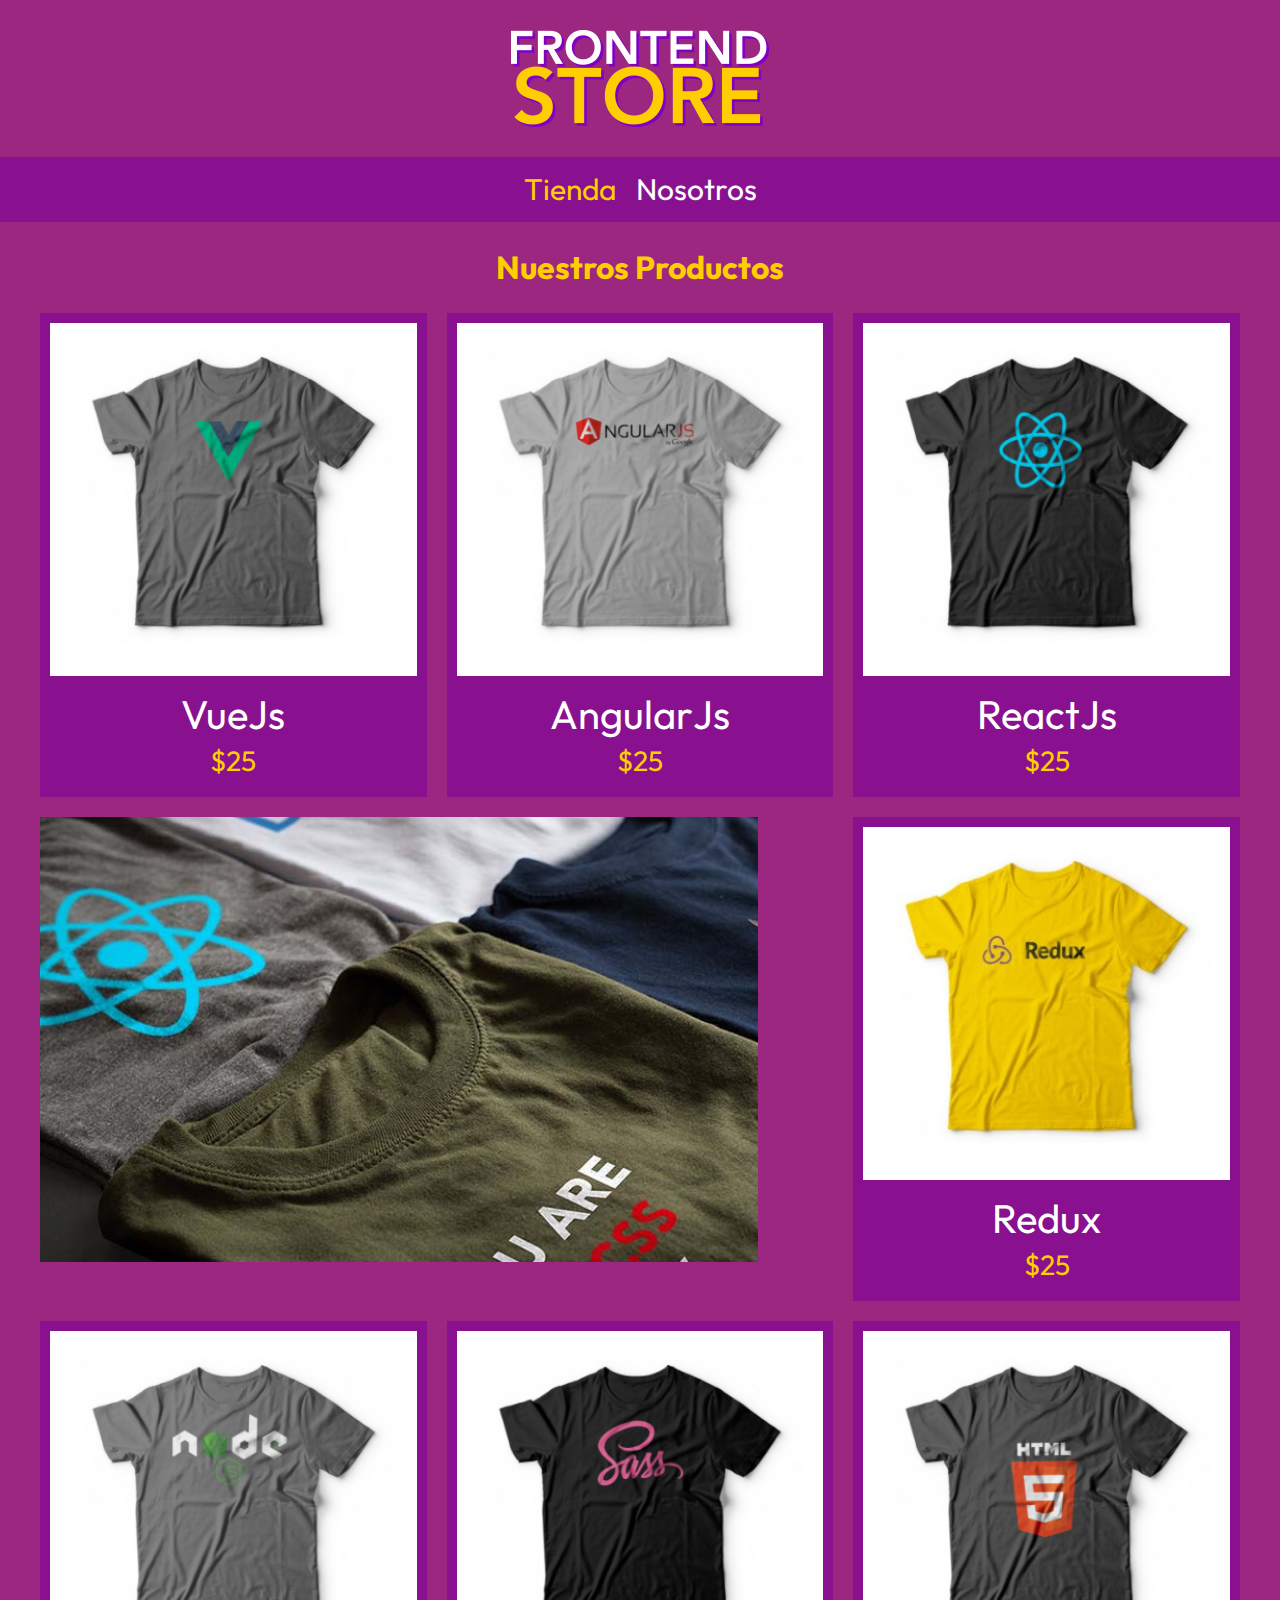
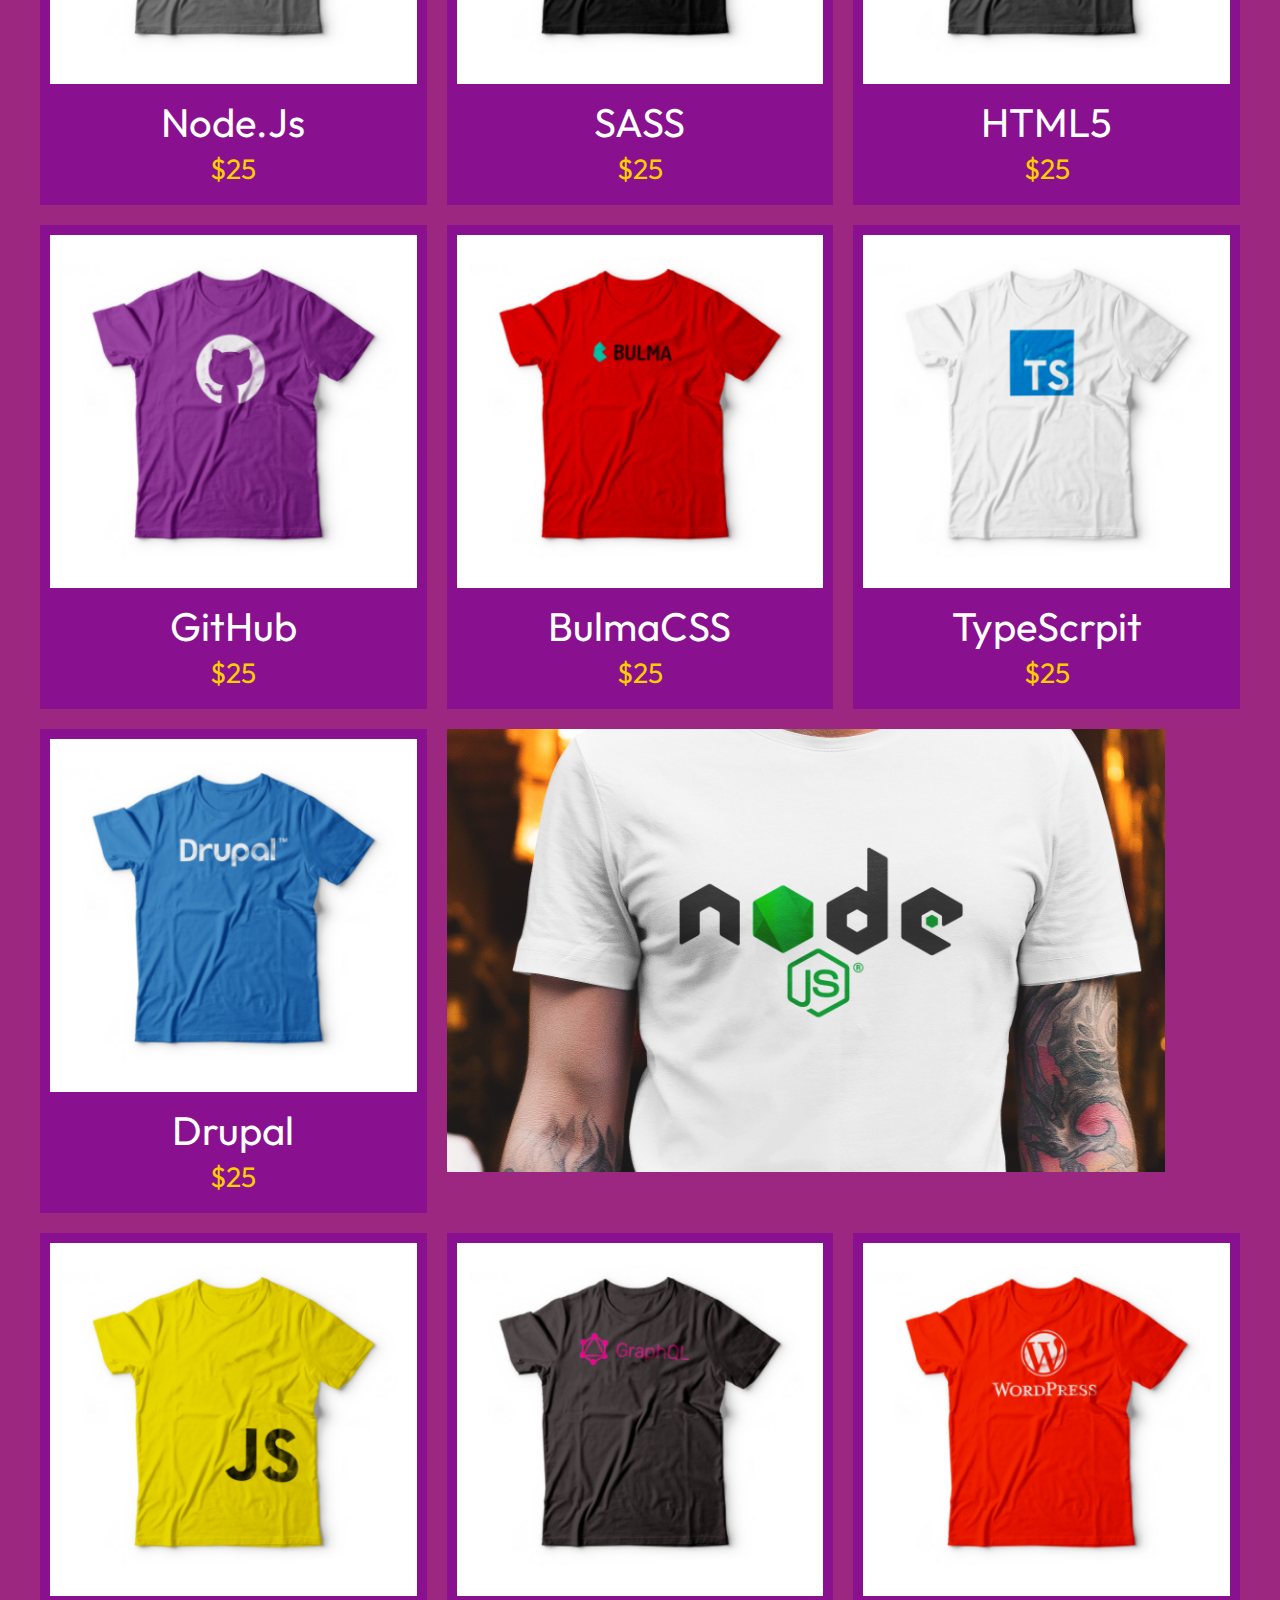
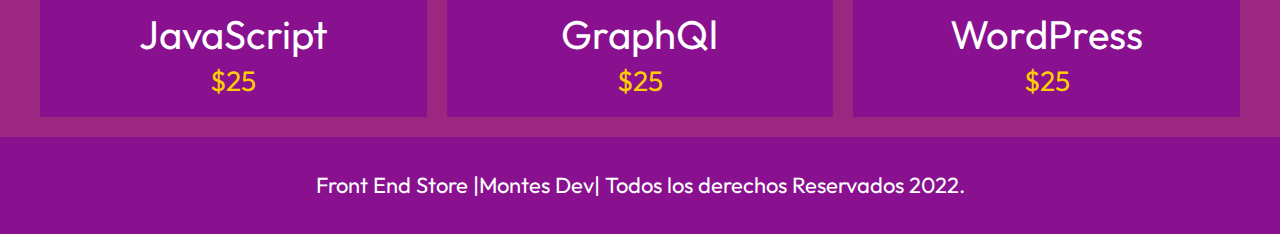
==== index.html @ 96ea883e "Publishing project" ====
<!DOCTYPE html>
<html lang="en">
<head>
    <!-- HTML -->
    <meta charset="UTF-8">
    <meta http-equiv="X-UA-Compatible" content="IE=edge">
    <meta name="viewport" content="width=device-width, initial-scale=1.0">
    <title>Front end Store</title>

    <!-- ESTILOS -->
    <link rel="stylesheet" href="ESTILOS/estilos.css">
    <link rel="stylesheet" href="ESTILOS/normalize.css">

    <!-- FUENTES -->
    <link rel="preconnect" href="https://fonts.googleapis.com">
    <link rel="preconnect" href="https://fonts.gstatic.com" crossorigin>
    <link href="https://fonts.googleapis.com/css2?family=Acme&family=Outfit:wght@300&display=swap" rel="stylesheet">


</head>
<body>
    
    <header>
        <a href="index.html" class="header">
            <img class="header__logo" src="IMAGENES/logo.png" alt="logotipo">
        </a>
    </header>

    <nav class="navegacion">
        <a class="navegacion__enlace navegacion__enlace--activo" href="index.html">Tienda</a>
        <a class="navegacion__enlace" href="nosotros.html">Nosotros</a>
    </nav>

    <main class="contenedor">
        <h1>Nuestros Productos</h1>
        <div class="grid">
            <div class="producto"> 
                <a href="productos.html">
                    <img class="producto__imagen" src="IMAGENES/1.jpg" alt="imagen camisa">
                    <div class="producto__informacion">
                        <p class="producto__nombre">VueJs</p>
                        <p class="producto__precio" >$25</p>
                    </div>
                </a>
            </div>  <!--producto-->
            <div class="producto"> 
                <a href="productos.html">
                    <img class="producto__imagen" src="IMAGENES/2.jpg" alt="imagen camisa">
                    <div class="producto__informacion">
                        <p class="producto__nombre">AngularJs</p>
                        <p class="producto__precio" >$25</p>
                    </div>
                </a>
            </div>  <!--producto-->
            <div class="producto"> 
                <a href="productos.html">
                    <img class="producto__imagen" src="IMAGENES/3.jpg" alt="imagen camisa">
                    <div class="producto__informacion">
                        <p class="producto__nombre">ReactJs</p>
                        <p class="producto__precio" >$25</p>
                    </div>
                </a>
            </div>  <!--producto-->
            <div class="producto"> 
                <a href="productos.html">
                    <img class="producto__imagen" src="IMAGENES/4.jpg" alt="imagen camisa">
                    <div class="producto__informacion">
                        <p class="producto__nombre">Redux</p>
                        <p class="producto__precio" >$25</p>
                    </div>
                </a>
            </div>  <!--producto-->
            <div class="producto"> 
                <a href="productos.html">
                    <img class="producto__imagen" src="IMAGENES/5.jpg" alt="imagen camisa">
                    <div class="producto__informacion">
                        <p class="producto__nombre">Node.Js</p>
                        <p class="producto__precio" >$25</p>
                    </div>
                </a>
            </div>  <!--producto-->
            <div class="producto"> 
                <a href="productos.html">
                    <img class="producto__imagen" src="IMAGENES/6.jpg" alt="imagen camisa">
                    <div class="producto__informacion">
                        <p class="producto__nombre">SASS</p>
                        <p class="producto__precio" >$25</p>
                    </div>
                </a>
            </div>  <!--producto-->
            <div class="producto"> 
                <a href="productos.html">
                    <img class="producto__imagen" src="IMAGENES/7.jpg" alt="imagen camisa">
                    <div class="producto__informacion">
                        <p class="producto__nombre">HTML5</p>
                        <p class="producto__precio" >$25</p>
                    </div>
                </a>
            </div>  <!--producto-->
            <div class="producto"> 
                <a href="productos.html">
                    <img class="producto__imagen" src="IMAGENES/8.jpg" alt="imagen camisa">
                    <div class="producto__informacion">
                        <p class="producto__nombre">GitHub</p>
                        <p class="producto__precio" >$25</p>
                    </div>
                </a>
            </div>  <!--producto-->
            <div class="producto"> 
                <a href="productos.html">
                    <img class="producto__imagen" src="IMAGENES/9.jpg" alt="imagen camisa">
                    <div class="producto__informacion">
                        <p class="producto__nombre">BulmaCSS</p>
                        <p class="producto__precio" >$25</p>
                    </div>
                </a>
            </div>  <!--producto-->
            <div class="producto"> 
                <a href="productos.html">
                    <img class="producto__imagen" src="IMAGENES/10.jpg" alt="imagen camisa">
                    <div class="producto__informacion">
                        <p class="producto__nombre">TypeScrpit</p>
                        <p class="producto__precio" >$25</p>
                    </div>
                </a>
            </div>  <!--producto-->
            <div class="producto"> 
                <a href="productos.html">
                    <img class="producto__imagen" src="IMAGENES/11.jpg" alt="imagen camisa">
                    <div class="producto__informacion">
                        <p class="producto__nombre">Drupal</p>
                        <p class="producto__precio" >$25</p>
                    </div>
                </a>
            </div>  <!--producto-->
            <div class="producto"> 
                <a href="productos.html">
                    <img class="producto__imagen" src="IMAGENES/12.jpg" alt="imagen camisa">
                    <div class="producto__informacion">
                        <p class="producto__nombre">JavaScript</p>
                        <p class="producto__precio" >$25</p>
                    </div>
                </a>
            </div>  <!--producto-->
            <div class="producto"> 
                <a href="productos.html">
                    <img class="producto__imagen" src="IMAGENES/13.jpg" alt="imagen camisa">
                    <div class="producto__informacion">
                        <p class="producto__nombre">GraphQl</p>
                        <p class="producto__precio" >$25</p>
                    </div>
                </a>
            </div>  <!--producto-->
            <div class="producto"> 
                <a href="productos.html">
                    <img class="producto__imagen" src="IMAGENES/14.jpg" alt="imagen camisa">
                    <div class="producto__informacion">
                        <p class="producto__nombre">WordPress</p>
                        <p class="producto__precio" >$25</p>
                    </div>
                </a>
            </div>  <!--producto-->
            
            <div class=" grafico grafico--camisas">
                <img src="/IMAGENES/grafico1.jpg" alt="">
            </div>

            <div class="grafico grafico--node">
                <a href=""></a>
                <img src="/IMAGENES/grafico2.jpg" alt="">
            </div>

        </div>
    </main>

    <footer class="footer">
        <p class="footer__texto">Front End Store |Montes Dev| Todos los derechos Reservados 2022.</p>
    </footer>

    <script src="JS/codigo.js"></script>
</body>
</html>
---- ESTILOS/estilos.css ----
/* ---------- CODIGOS FUENTE---------------------- */

:root {
    --primario: #9c2780;
    --primarioOscuro: #891190;
    --secundario: #ffce00;
    --secundarioOscuro: #daae00;
    --blanco: #FFF;
    --negro: #000;

    --fuentePrincipal: font-family: 'Acme', sans-serif;
    font-family: 'Outfit', sans-serif;

}

html {
    box-sizing: border-box;
    font-size: 62.5%;
  }
  *, *:before, *:after {
    box-sizing: inherit;
  }

  /*-----------------INICIO DEL DOCUMENTO -----------*/

  body{
      background-color: var(--primario);
font-size: 1.6rem;
    line-height: 1.5;

  }

  p{
      font-size: 1.8rem;
      font-family: var(fuentePrincipal);
      color: var(--blanco);
  }

  *{
      text-decoration: none;
  }

  img{
      max-width: 100%;
  }

  .contenedor{
      max-width: 120rem;
      margin: 0 auto;
  }

  h1,h2,h3{
text-align: center;
color: var(--secundario);
font-family: var(--fuentePrincipal);
  }

h1{
    font-size: 4rem;
}

h2{
    font-size: 3.2rem;
    
}

h3{
    font-size: 2.4rem;
}

.header{
    display: flex;
    justify-content: center;
}

.header__logo{
    margin: 3rem 0;
}


/* -------------------NAVEGACION---------------- */

.navegacion{
background-color: var(--primarioOscuro);
padding: 1rem 0;
display: flex;
justify-content: center;
gap: 2rem;

}

.navegacion__enlace{
font-family: var(--fuentePrincipal);
color: var(--blanco);
font-size: 3rem;

}

.navegacion__enlace--activo, .navegacion__enlace:hover{
    color: var(--secundario);
}

/* GRID */
.grid{
    display: grid;
    grid-template-columns: repeat(2, 1fr);
    gap: 2rem;
}

@media (min-width: 768px){
    .grid{
        display: grid;
        grid-template-columns: repeat(3, 1fr);
        
    }
}

/* -----------------PRODUCTOS---------------- */


.producto{
 background-color: var(--primarioOscuro);
 padding: 1rem;
}

.producto__imagen{
    width: 100%;
}

.producto__nombre{
    font-size: 4rem;
}

.producto__precio{
    font-size: 2.8rem;
    color: var(--secundario);
}

 .producto__nombre,.producto__precio{
    font-family: var(--fuentePrincipal);
    margin:1rem 0;
    text-align: center;
    line-height: 1.1;
 }

/* ---------------------FOOTER---------------- */

.footer{
    background-color: var(--primarioOscuro);
    padding: 1rem 0;
    margin-top: 2rem;
}

.footer__texto{
    font-family: var(--fuentePrincipal);
    text-align: center;
    font-size: 2.2rem;
}

/* -----------GRAFICOS---------------- */

.grafico{
    
}

.grafico--camisas{
    grid-row: 2 / 3;
    grid-column: 1 / 3;
}

.grafico--node{
    grid-row: 5 / 6;
    grid-column: 1 / 3;

}

@media (min-width: 768px){
    .grafico--node{
        grid-row: 5 / 6;
        grid-column: 2 / 4;
    
    }
}


/* -------------------SECCION DE NOSOTROS--------------- */

.gridNosotros1{
    display: grid;
    grid-template-columns: repeat(1, 1fr);
    gap: 4rem;

}

.gridNosotrosDerecha{
    grid-row: 1 / 2 ;
    text-align: center;
    width: 100%;
    height: 100%;


}

.gridNosotrosIzquierda p{
    font-size: 1.8rem;
    line-height: 2.8rem;
}

@media (min-width: 768px){
    .gridNosotros1{
        display: grid;
        grid-template-columns: repeat(2, 1fr);
        gap: 4rem;
    
    }
    .gridNosotrosDerecha{
        grid-column: 2/3;
    }
}

.gridNosotros2{
    display: grid;
    grid-template-columns: repeat(4, 1fr);
}

.gridNosotros2{
    gap: 2rem;
    text-align: center;
}

.gridNosotros2 img{
    text-align: center;
}

.gridNosotros2 p{
    text-align: center;
}

.gridNosotros2 h3{
    margin-top: 0;
}

@media (max-width: 768px){
    .gridNosotros2{
        display: grid;
        grid-template-columns: repeat(2, 1fr);
    }
    .gridNosotros2 img{
        text-align: center;
        align-items: space-between;
    }

    }


/* -------------------------------------HTML PRODUCTO--------------------------------------- */


.camisa{
    display: grid;
    grid-template-columns: repeat(2, 1fr);
    align-items: center;
    text-align: center;
    column-gap: 0rem;
}

@media (max-width: 768px){
    .camisa{
        display: flex;
        flex-direction: column;
        gap:2rem;
    }
}

.camisa img{
    width: 80%;
}

.camisaContenido{
    width: 100%;
}

.camisaContenido p{
    text-align: start;
    width: 60%;
    margin:auto;
    margin-top: 2rem;
    margin-bottom: 2rem;
    padding: 0rem;
    
}

.formularioSubmit{
    background-color: var(--secundario);
    border: none;
    font-size: 2rem;
    font-family: var(--fuentePrincipal);
    padding: 2rem;
    text-transform: uppercase;
    font-weight: bolder;
    transition: background-color 1s ease;
    grid-column: 1/3;
}


.formularioSubmit:hover{
    cursor: pointer;
    background-color: var(--secundarioOscuro);
}


.formularioCampo{
    border: 1rem solid var(--primarioOscuro) ;
    background-color: var(--primario);
    color: var(--blanco);
    font-family: var(--fuentePrincipal);
    font-size: 2rem;
    padding: 1rem;
    appearance: none;
    
}

.formulario{
    display: grid;
    grid-template-columns: repeat(2, 1fr);
    gap: 2rem;
}
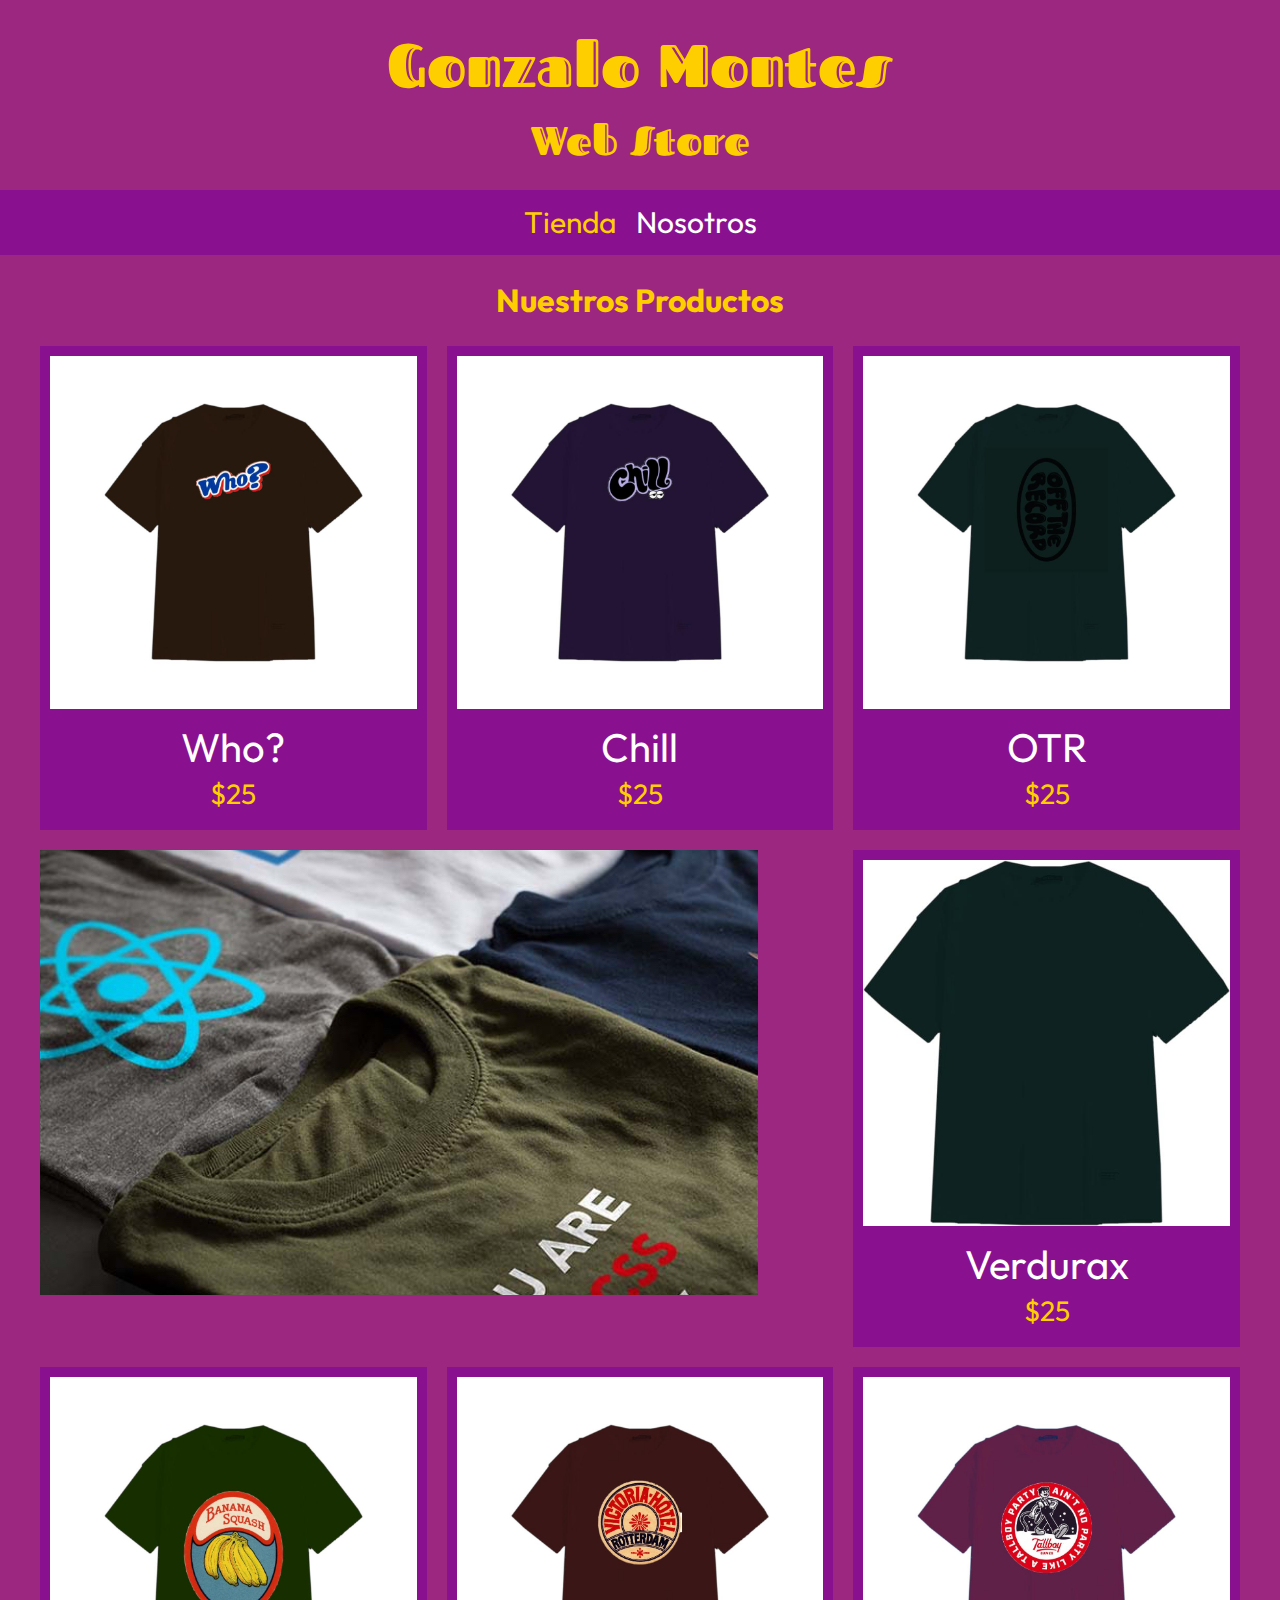
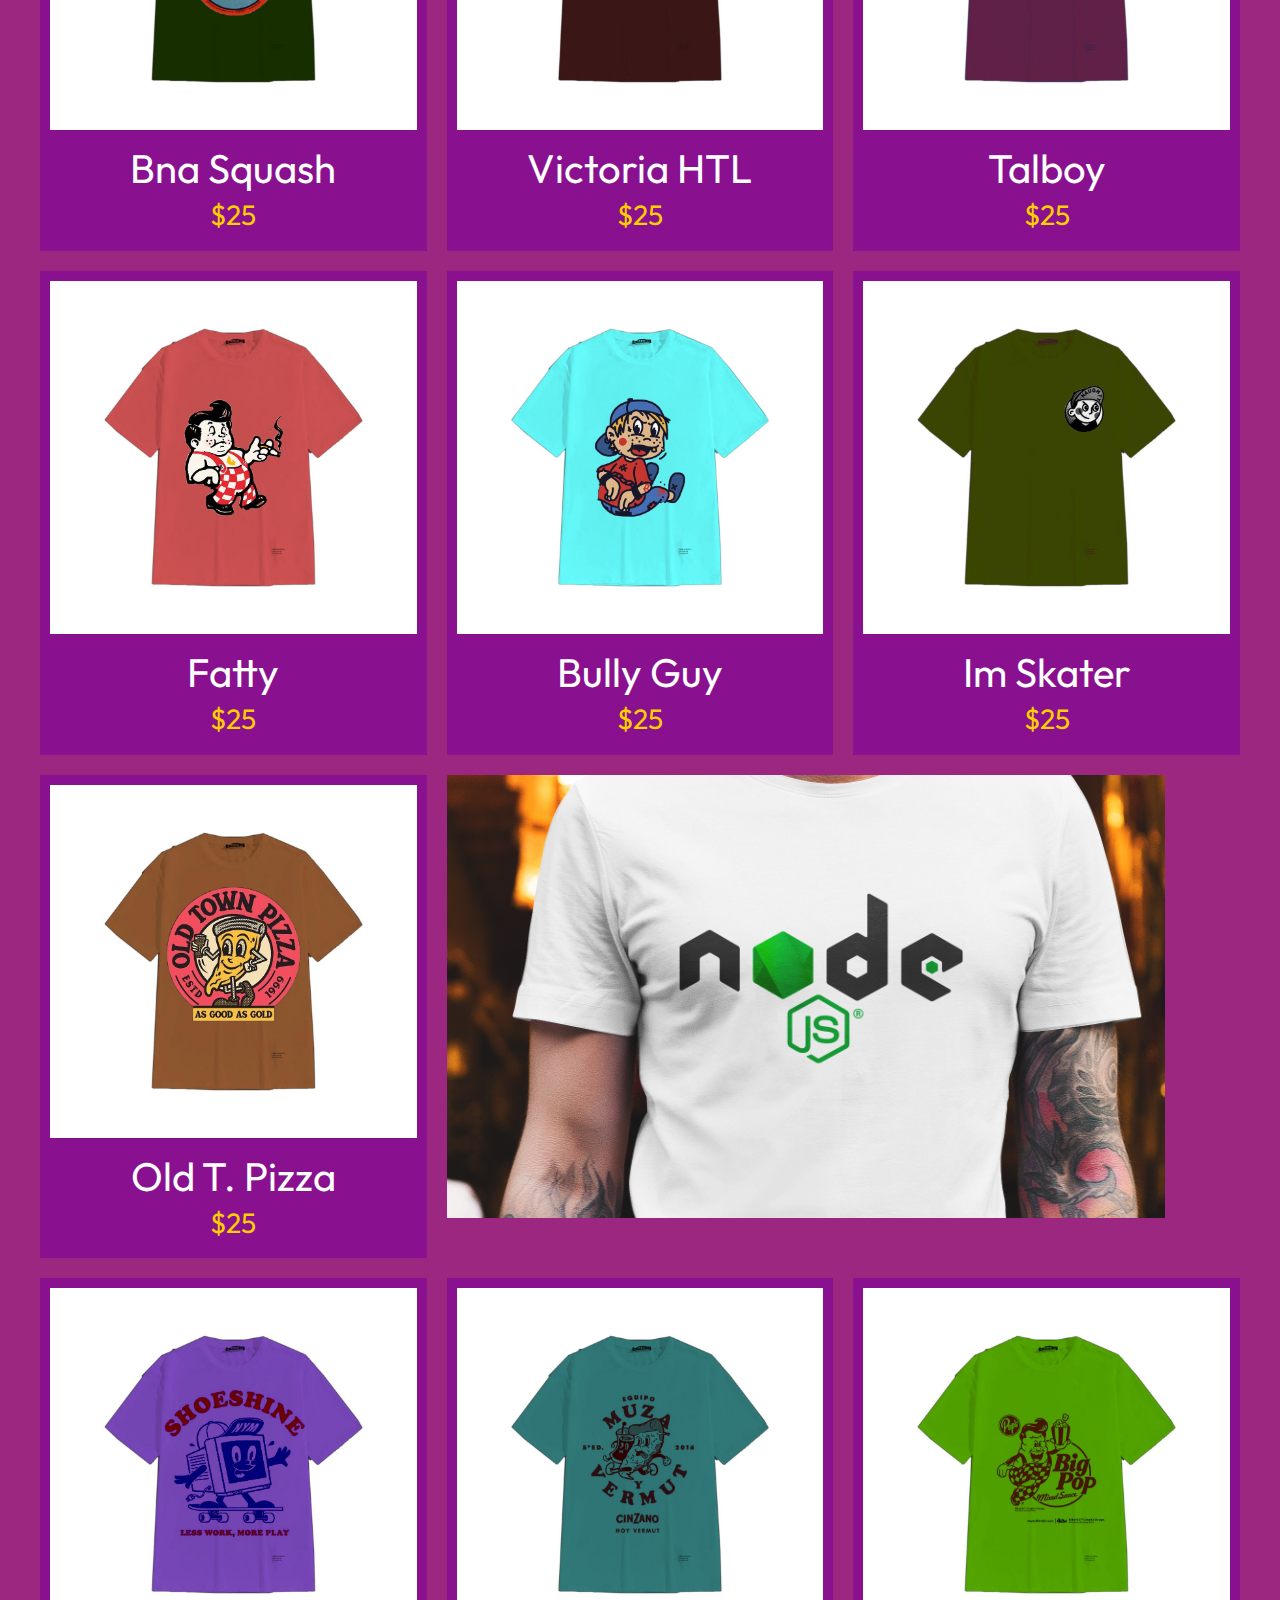
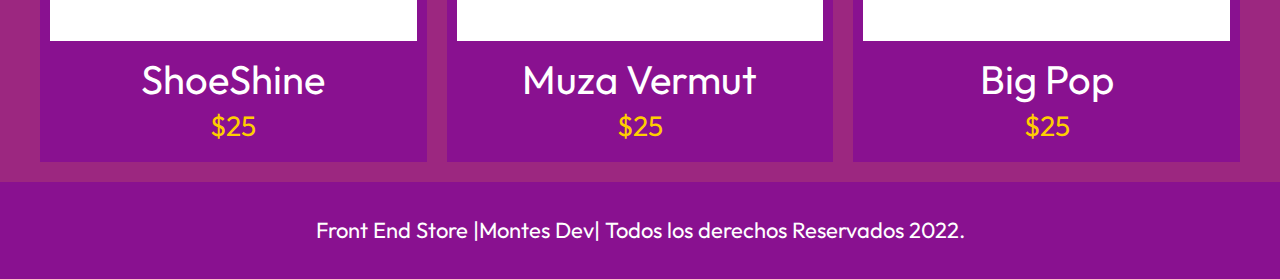
==== commit fc985916: "last commit" ====
--- a/index.html
+++ b/index.html
@@ -15,15 +15,16 @@
     <link rel="preconnect" href="https://fonts.googleapis.com">
     <link rel="preconnect" href="https://fonts.gstatic.com" crossorigin>
     <link href="https://fonts.googleapis.com/css2?family=Acme&family=Outfit:wght@300&display=swap" rel="stylesheet">
-
+    <link rel="preconnect" href="https://fonts.googleapis.com">
+<link rel="preconnect" href="https://fonts.gstatic.com" crossorigin>
+<link href="https://fonts.googleapis.com/css2?family=Fascinate+Inline&display=swap" rel="stylesheet">
 
 </head>
 <body>
     
     <header>
-        <a href="index.html" class="header">
-            <img class="header__logo" src="IMAGENES/logo.png" alt="logotipo">
-        </a>
+        <h1>Gonzalo Montes</h1>
+        <h2>Web Store</h2>
     </header>
 
     <nav class="navegacion">
@@ -38,7 +39,7 @@
                 <a href="productos.html">
                     <img class="producto__imagen" src="IMAGENES/1.jpg" alt="imagen camisa">
                     <div class="producto__informacion">
-                        <p class="producto__nombre">VueJs</p>
+                        <p class="producto__nombre">Who?</p>
                         <p class="producto__precio" >$25</p>
                     </div>
                 </a>
@@ -47,7 +48,7 @@
                 <a href="productos.html">
                     <img class="producto__imagen" src="IMAGENES/2.jpg" alt="imagen camisa">
                     <div class="producto__informacion">
-                        <p class="producto__nombre">AngularJs</p>
+                        <p class="producto__nombre">Chill</p>
                         <p class="producto__precio" >$25</p>
                     </div>
                 </a>
@@ -56,7 +57,7 @@
                 <a href="productos.html">
                     <img class="producto__imagen" src="IMAGENES/3.jpg" alt="imagen camisa">
                     <div class="producto__informacion">
-                        <p class="producto__nombre">ReactJs</p>
+                        <p class="producto__nombre">OTR</p>
                         <p class="producto__precio" >$25</p>
                     </div>
                 </a>
@@ -65,7 +66,7 @@
                 <a href="productos.html">
                     <img class="producto__imagen" src="IMAGENES/4.jpg" alt="imagen camisa">
                     <div class="producto__informacion">
-                        <p class="producto__nombre">Redux</p>
+                        <p class="producto__nombre">Verdurax</p>
                         <p class="producto__precio" >$25</p>
                     </div>
                 </a>
@@ -74,7 +75,7 @@
                 <a href="productos.html">
                     <img class="producto__imagen" src="IMAGENES/5.jpg" alt="imagen camisa">
                     <div class="producto__informacion">
-                        <p class="producto__nombre">Node.Js</p>
+                        <p class="producto__nombre">Bna Squash</p>
                         <p class="producto__precio" >$25</p>
                     </div>
                 </a>
@@ -83,7 +84,7 @@
                 <a href="productos.html">
                     <img class="producto__imagen" src="IMAGENES/6.jpg" alt="imagen camisa">
                     <div class="producto__informacion">
-                        <p class="producto__nombre">SASS</p>
+                        <p class="producto__nombre">Victoria HTL</p>
                         <p class="producto__precio" >$25</p>
                     </div>
                 </a>
@@ -92,7 +93,7 @@
                 <a href="productos.html">
                     <img class="producto__imagen" src="IMAGENES/7.jpg" alt="imagen camisa">
                     <div class="producto__informacion">
-                        <p class="producto__nombre">HTML5</p>
+                        <p class="producto__nombre">Talboy</p>
                         <p class="producto__precio" >$25</p>
                     </div>
                 </a>
@@ -101,7 +102,7 @@
                 <a href="productos.html">
                     <img class="producto__imagen" src="IMAGENES/8.jpg" alt="imagen camisa">
                     <div class="producto__informacion">
-                        <p class="producto__nombre">GitHub</p>
+                        <p class="producto__nombre">Fatty</p>
                         <p class="producto__precio" >$25</p>
                     </div>
                 </a>
@@ -110,7 +111,7 @@
                 <a href="productos.html">
                     <img class="producto__imagen" src="IMAGENES/9.jpg" alt="imagen camisa">
                     <div class="producto__informacion">
-                        <p class="producto__nombre">BulmaCSS</p>
+                        <p class="producto__nombre">Bully Guy</p>
                         <p class="producto__precio" >$25</p>
                     </div>
                 </a>
@@ -119,7 +120,7 @@
                 <a href="productos.html">
                     <img class="producto__imagen" src="IMAGENES/10.jpg" alt="imagen camisa">
                     <div class="producto__informacion">
-                        <p class="producto__nombre">TypeScrpit</p>
+                        <p class="producto__nombre">Im Skater</p>
                         <p class="producto__precio" >$25</p>
                     </div>
                 </a>
@@ -128,7 +129,7 @@
                 <a href="productos.html">
                     <img class="producto__imagen" src="IMAGENES/11.jpg" alt="imagen camisa">
                     <div class="producto__informacion">
-                        <p class="producto__nombre">Drupal</p>
+                        <p class="producto__nombre">Old T. Pizza</p>
                         <p class="producto__precio" >$25</p>
                     </div>
                 </a>
@@ -137,7 +138,7 @@
                 <a href="productos.html">
                     <img class="producto__imagen" src="IMAGENES/12.jpg" alt="imagen camisa">
                     <div class="producto__informacion">
-                        <p class="producto__nombre">JavaScript</p>
+                        <p class="producto__nombre">ShoeShine</p>
                         <p class="producto__precio" >$25</p>
                     </div>
                 </a>
@@ -146,7 +147,7 @@
                 <a href="productos.html">
                     <img class="producto__imagen" src="IMAGENES/13.jpg" alt="imagen camisa">
                     <div class="producto__informacion">
-                        <p class="producto__nombre">GraphQl</p>
+                        <p class="producto__nombre">Muza Vermut</p>
                         <p class="producto__precio" >$25</p>
                     </div>
                 </a>
@@ -155,7 +156,7 @@
                 <a href="productos.html">
                     <img class="producto__imagen" src="IMAGENES/14.jpg" alt="imagen camisa">
                     <div class="producto__informacion">
-                        <p class="producto__nombre">WordPress</p>
+                        <p class="producto__nombre">Big Pop</p>
                         <p class="producto__precio" >$25</p>
                     </div>
                 </a>
--- a/ESTILOS/estilos.css
+++ b/ESTILOS/estilos.css
@@ -16,44 +16,45 @@
 html {
     box-sizing: border-box;
     font-size: 62.5%;
-  }
+}
+
   *, *:before, *:after {
     box-sizing: inherit;
-  }
-
-  /*-----------------INICIO DEL DOCUMENTO -----------*/
-
-  body{
-      background-color: var(--primario);
-font-size: 1.6rem;
+}
+
+/*-----------------INICIO DEL DOCUMENTO -----------*/
+
+body{
+    background-color: var(--primario);
+    font-size: 1.6rem;
     line-height: 1.5;
 
-  }
-
-  p{
-      font-size: 1.8rem;
-      font-family: var(fuentePrincipal);
-      color: var(--blanco);
-  }
-
-  *{
-      text-decoration: none;
-  }
-
-  img{
-      max-width: 100%;
-  }
-
-  .contenedor{
-      max-width: 120rem;
-      margin: 0 auto;
-  }
-
-  h1,h2,h3{
-text-align: center;
-color: var(--secundario);
-font-family: var(--fuentePrincipal);
-  }
+}
+
+p{
+    font-size: 1.8rem;
+    font-family: var(fuentePrincipal);
+    color: var(--blanco);
+}
+
+*{
+    text-decoration: none;
+}
+
+img{
+    max-width: 100%;
+}
+
+.contenedor{
+    max-width: 120rem;
+    margin: 0 auto;
+}
+
+h1,h2,h3{
+    text-align: center;
+    color: var(--secundario);
+    font-family: var(--fuentePrincipal);
+}
 
 h1{
     font-size: 4rem;
@@ -75,6 +76,23 @@
 
 .header__logo{
     margin: 3rem 0;
+}
+
+header h1{
+    font-size: 6rem;
+    margin: 2rem 0 0 0 ;
+    padding: 0;
+    font-family: 'Fascinate Inline', cursive;
+}
+
+header h2{
+    font-size: 4rem;
+    font-family: 'Fascinate Inline', cursive;
+    margin: 0 0 2rem 0rem;
+}
+
+.titulo-pagina{
+    color: var(--secundario);
 }
 
 
@@ -119,8 +137,8 @@
 
 
 .producto{
- background-color: var(--primarioOscuro);
- padding: 1rem;
+    background-color: var(--primarioOscuro);
+    padding: 1rem;
 }
 
 .producto__imagen{
@@ -136,12 +154,12 @@
     color: var(--secundario);
 }
 
- .producto__nombre,.producto__precio{
+.producto__nombre,.producto__precio{
     font-family: var(--fuentePrincipal);
     margin:1rem 0;
     text-align: center;
     line-height: 1.1;
- }
+}
 
 /* ---------------------FOOTER---------------- */
 
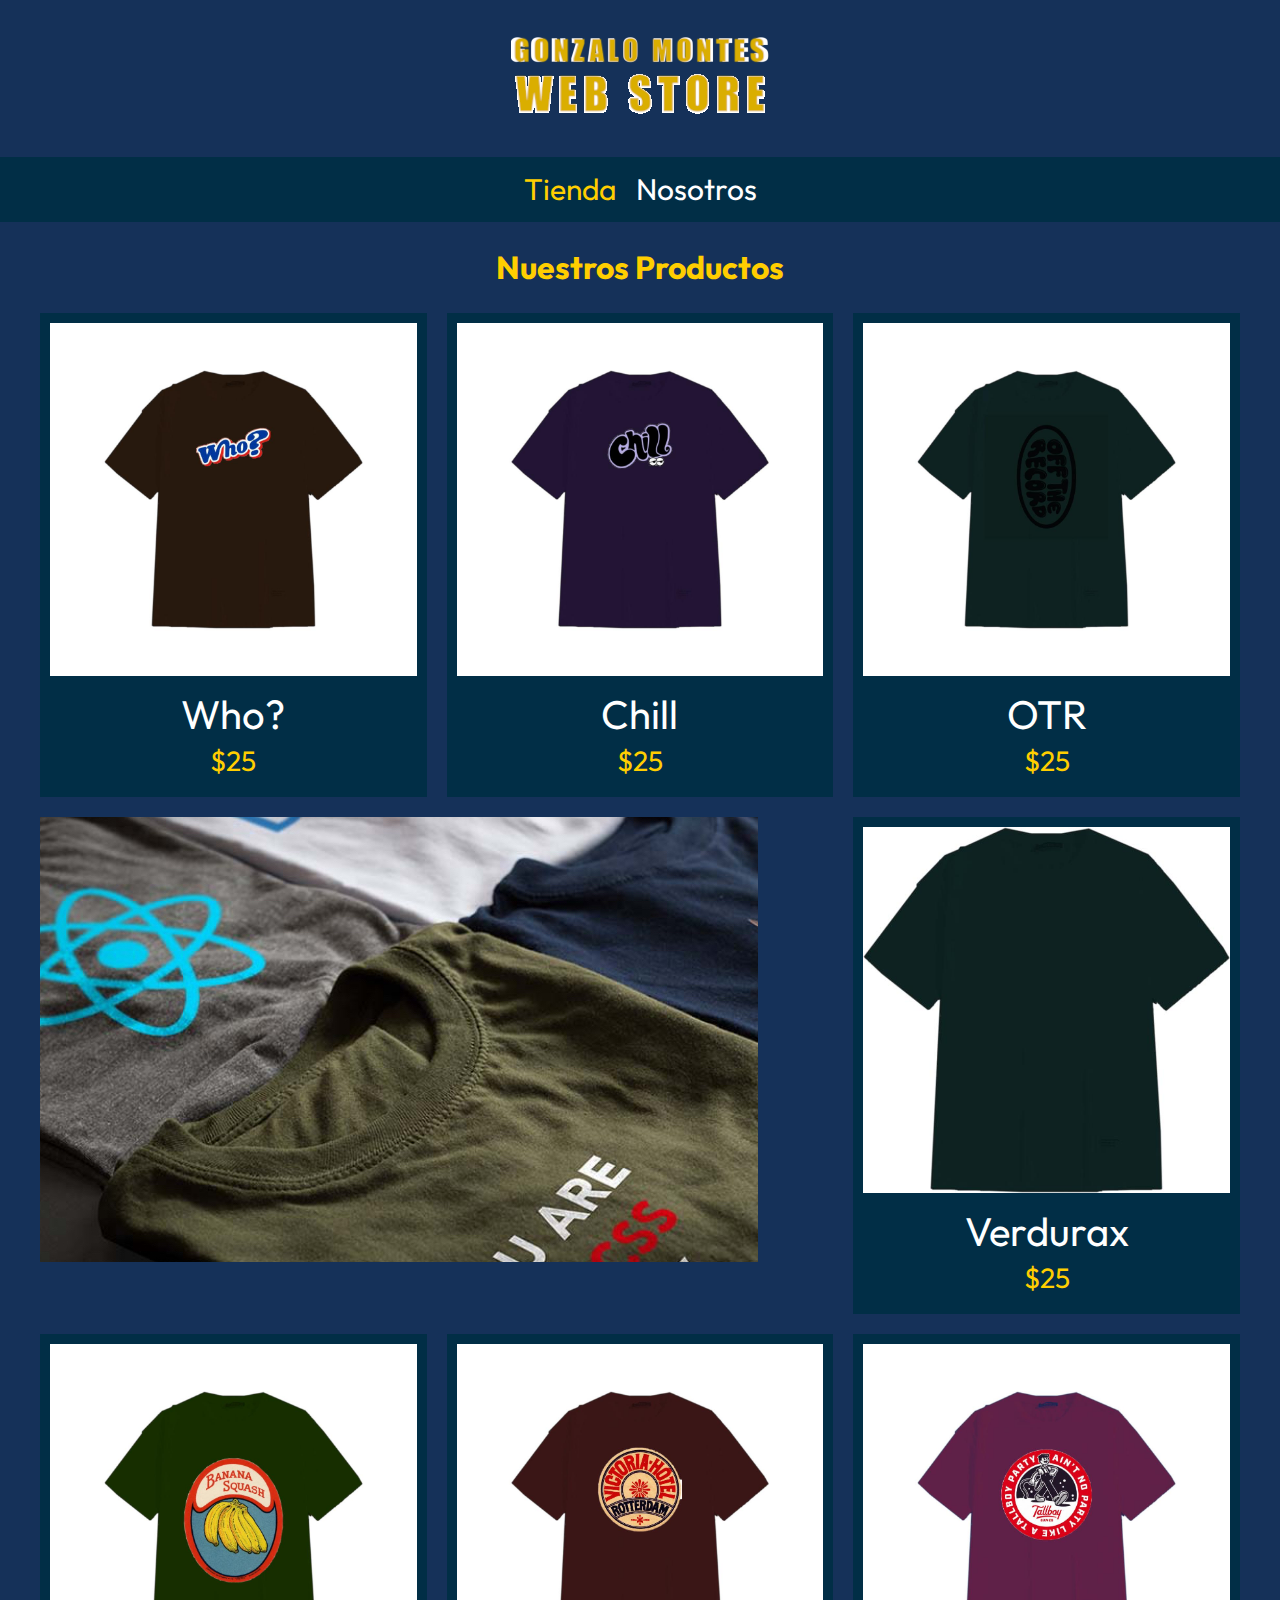
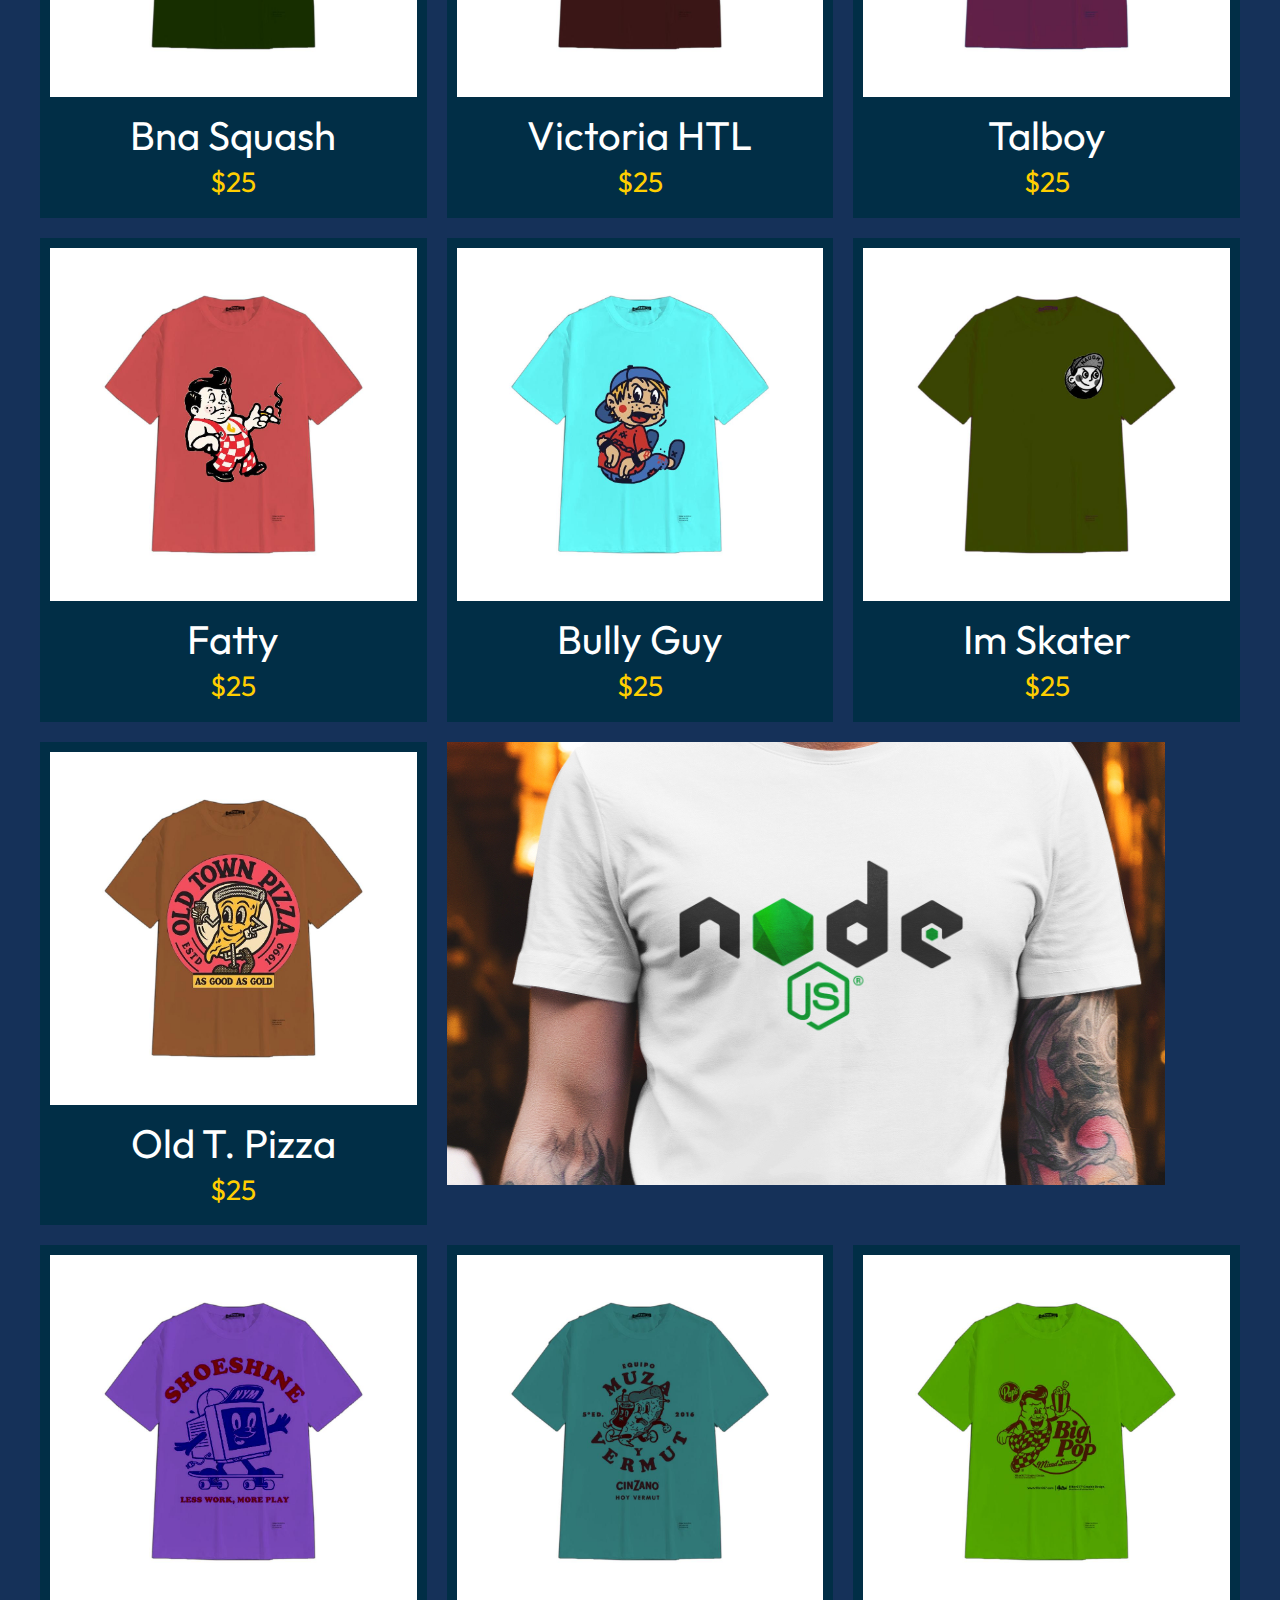
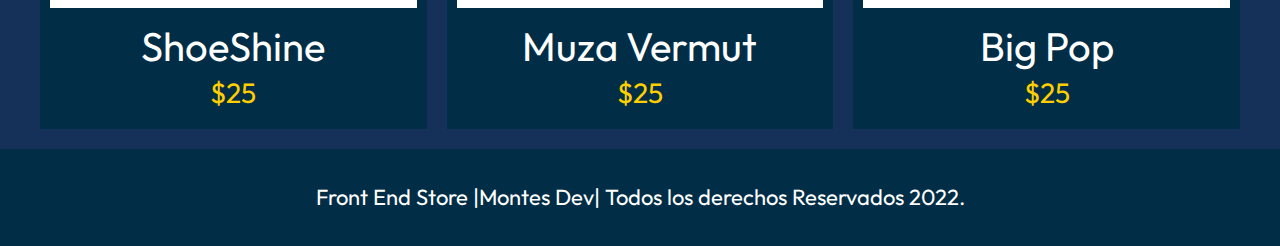
==== commit 7bfc1885: "favicon" ====
--- a/index.html
+++ b/index.html
@@ -5,7 +5,8 @@
     <meta charset="UTF-8">
     <meta http-equiv="X-UA-Compatible" content="IE=edge">
     <meta name="viewport" content="width=device-width, initial-scale=1.0">
-    <title>Front end Store</title>
+    <link rel="icon" type="image/png" href="IMAGENES/FAVICON.png">
+    <title>Montes Store</title>
 
     <!-- ESTILOS -->
     <link rel="stylesheet" href="ESTILOS/estilos.css">
@@ -23,8 +24,9 @@
 <body>
     
     <header>
-        <h1>Gonzalo Montes</h1>
-        <h2>Web Store</h2>
+        <a href="index.html" class="header">
+            <img class="header__logo" src="IMAGENES/logo.png" alt="logotipo">
+        </a> 
     </header>
 
     <nav class="navegacion">
--- a/ESTILOS/estilos.css
+++ b/ESTILOS/estilos.css
@@ -1,8 +1,8 @@
 /* ---------- CODIGOS FUENTE---------------------- */
 
 :root {
-    --primario: #9c2780;
-    --primarioOscuro: #891190;
+    --primario:  #153159;
+    --primarioOscuro:#012e46;
     --secundario: #ffce00;
     --secundarioOscuro: #daae00;
     --blanco: #FFF;
@@ -69,6 +69,10 @@
     font-size: 2.4rem;
 }
 
+.header__logo{
+    margin: 3rem 0;
+}
+
 .header{
     display: flex;
     justify-content: center;
@@ -76,19 +80,6 @@
 
 .header__logo{
     margin: 3rem 0;
-}
-
-header h1{
-    font-size: 6rem;
-    margin: 2rem 0 0 0 ;
-    padding: 0;
-    font-family: 'Fascinate Inline', cursive;
-}
-
-header h2{
-    font-size: 4rem;
-    font-family: 'Fascinate Inline', cursive;
-    margin: 0 0 2rem 0rem;
 }
 
 .titulo-pagina{
